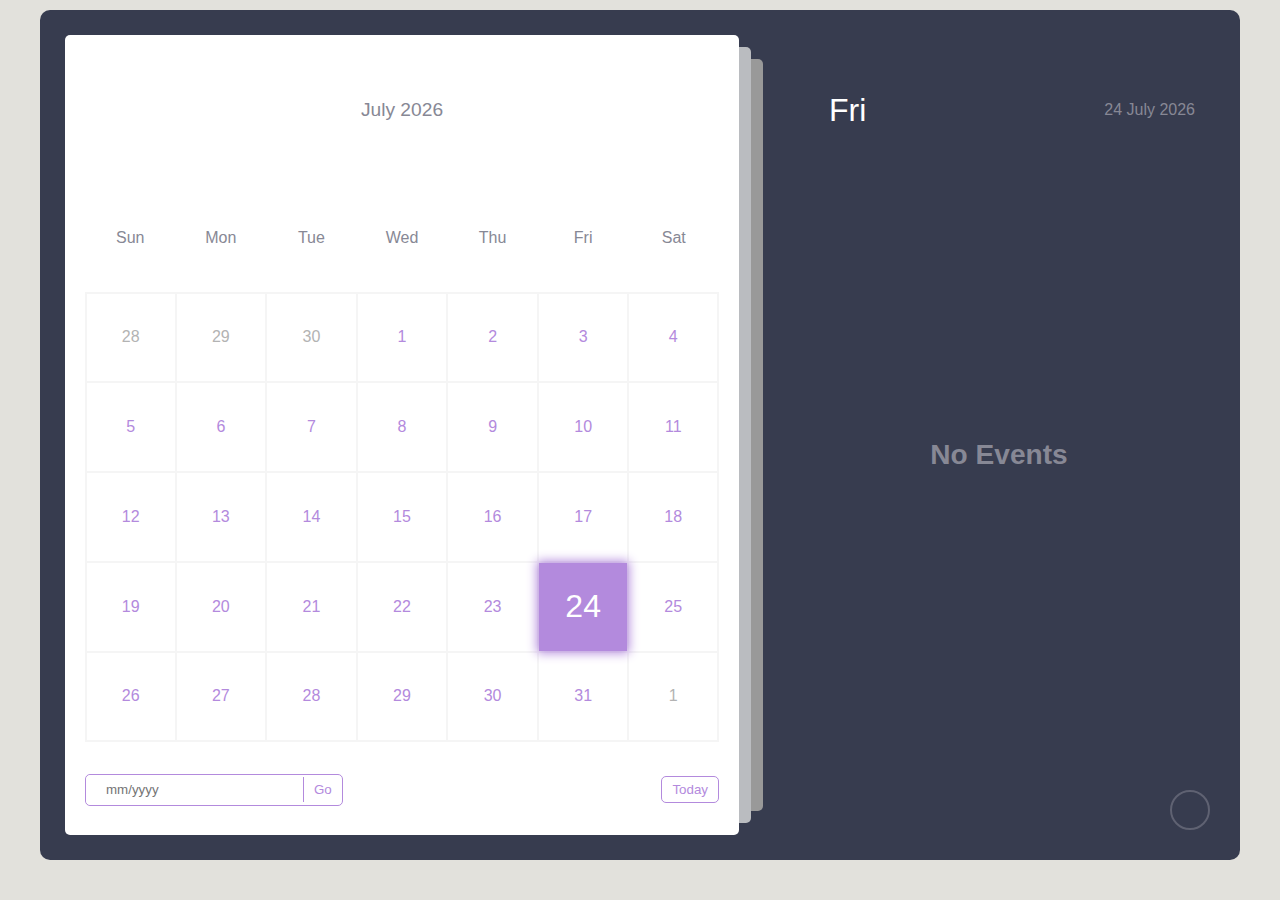
==== pages/content/index.html @ 9746d3e6 "did the admin add function and major changes" ====
<!DOCTYPE html>
<html lang="en">
  <head>
    <meta charset="UTF-8" />
    <meta http-equiv="X-UA-Compatible" content="IE=edge" />
    <meta name="viewport" content="width=device-width, initial-scale=1.0" />
    <meta
      name="description"
      content="Stay organized with our user-friendly Calendar featuring events, reminders, and a customizable interface. Built with HTML, CSS, and JavaScript. Start scheduling today!"
    />
    <meta
      name="keywords"
      content="calendar, events, reminders, javascript, html, css, open source coding"
    />
    <link
      rel="stylesheet"
      href="https://cdnjs.cloudflare.com/ajax/libs/font-awesome/6.2.0/css/all.min.css"
      integrity="sha512-xh6O/CkQoPOWDdYTDqeRdPCVd1SpvCA9XXcUnZS2FmJNp1coAFzvtCN9BmamE+4aHK8yyUHUSCcJHgXloTyT2A=="
      crossorigin="anonymous"
      referrerpolicy="no-referrer"
    />
    <link rel="stylesheet" href="style.css" />
    <title>Calendar with Events</title>
  </head>
  <body>
    <div class="container">
      <div class="left">
        <div class="calendar">
          <div class="month">
            <i class="fas fa-angle-left prev"></i>
            <div class="date">december 2015</div>
            <i class="fas fa-angle-right next"></i>
          </div>
          <div class="weekdays">
            <div>Sun</div>
            <div>Mon</div>
            <div>Tue</div>
            <div>Wed</div>
            <div>Thu</div>
            <div>Fri</div>
            <div>Sat</div>
          </div>
          <div class="days"></div>
          <div class="goto-today">
            <div class="goto">
              <input type="text" placeholder="mm/yyyy" class="date-input" />
              <button class="goto-btn">Go</button>
            </div>
            <button class="today-btn">Today</button>
          </div>
        </div>
      </div>
      <div class="right">
        <div class="today-date">
          <div class="event-day">wed</div>
          <div class="event-date">12th december 2022</div>
        </div>
        <div class="events"></div>
        <div class="add-event-wrapper">
          <div class="add-event-header">
            <div class="title">Add Reminder</div>
            <i class="fas fa-times close"></i>
          </div>
          <div class="add-event-body">
            <div class="add-event-input">
              <input type="text" placeholder="Enter The Title" class="event-name" />
            </div>
            <div class="add-event-input">
              <input
                type="text"
                placeholder="Module Number"
                class="event-module"
              />
            </div>
            <div class="add-event-input">
              <input
                type="text"
                placeholder="Details"
                class="event-details"
              />
            </div>
          </div>
          <div class="add-event-footer">
            <button class="add-event-btn">Add Reminder</button>
          </div>
        </div>
      </div>
      <button class="add-event">
        <i class="fas fa-plus"></i>
      </button>
    </div>

    <!-- <div class="credits">
      <p>
        Crafted with ❤️ by
        <a href="https://youtu.be/6EVgmpm4z5U" target="_blank">Open Source Coding</a>
      </p>
    </div> -->

    <script src="script.js"></script>
  </body>
</html>
---- pages/content/style.css ----
:root {
    --primary-clr: #b38add;
  }
  * {
    margin: 0;
    padding: 0;
    box-sizing: border-box;
    font-family: "Poppins", sans-serif;
  }
  /* nice scroll bar */
  ::-webkit-scrollbar {
    width: 5px;
  }
  ::-webkit-scrollbar-track {
    background: #f5f5f5;
    border-radius: 50px;
  }
  ::-webkit-scrollbar-thumb {
    background: var(--primary-clr);
    border-radius: 50px;
  }
  
  body {
    position: relative;
    min-height: 100vh;
    display: flex;
    align-items: center;
    justify-content: center;
    padding-bottom: 30px;
    background-color: #e2e1dc;
  }
  .container {
    position: relative;
    width: 1200px;
    min-height: 850px;
    margin: 0 auto;
    padding: 5px;
    color: #fff;
    display: flex;
  
    border-radius: 10px;
    background-color: #373c4f;
  }
  .left {
    width: 60%;
    padding: 20px;
  }
  .calendar {
    position: relative;
    width: 100%;
    height: 100%;
    display: flex;
    flex-direction: column;
    flex-wrap: wrap;
    justify-content: space-between;
    color: #878895;
    border-radius: 5px;
    background-color: #fff;
  }
  /* set after behind the main element */
  .calendar::before,
  .calendar::after {
    content: "";
    position: absolute;
    top: 50%;
    left: 100%;
    width: 12px;
    height: 97%;
    border-radius: 0 5px 5px 0;
    background-color: #d3d4d6d7;
    transform: translateY(-50%);
  }
  .calendar::before {
    height: 94%;
    left: calc(100% + 12px);
    background-color: rgb(153, 153, 153);
  }
  .calendar .month {
    width: 100%;
    height: 150px;
    display: flex;
    align-items: center;
    justify-content: space-between;
    padding: 0 50px;
    font-size: 1.2rem;
    font-weight: 500;
    text-transform: capitalize;
  }
  .calendar .month .prev,
  .calendar .month .next {
    cursor: pointer;
  }
  .calendar .month .prev:hover,
  .calendar .month .next:hover {
    color: var(--primary-clr);
  }
  .calendar .weekdays {
    width: 100%;
    height: 100px;
    display: flex;
    align-items: center;
    justify-content: space-between;
    padding: 0 20px;
    font-size: 1rem;
    font-weight: 500;
    text-transform: capitalize;
  }
  .weekdays div {
    width: 14.28%;
    height: 100%;
    display: flex;
    align-items: center;
    justify-content: center;
  }
  .calendar .days {
    width: 100%;
    display: flex;
    flex-wrap: wrap;
    justify-content: space-between;
    padding: 0 20px;
    font-size: 1rem;
    font-weight: 500;
    margin-bottom: 20px;
  }
  .calendar .days .day {
    width: 14.28%;
    height: 90px;
    display: flex;
    align-items: center;
    justify-content: center;
    cursor: pointer;
    color: var(--primary-clr);
    border: 1px solid #f5f5f5;
  }
  .calendar .days .day:nth-child(7n + 1) {
    border-left: 2px solid #f5f5f5;
  }
  .calendar .days .day:nth-child(7n) {
    border-right: 2px solid #f5f5f5;
  }
  .calendar .days .day:nth-child(-n + 7) {
    border-top: 2px solid #f5f5f5;
  }
  .calendar .days .day:nth-child(n + 29) {
    border-bottom: 2px solid #f5f5f5;
  }
  
  .calendar .days .day:not(.prev-date, .next-date):hover {
    color: #fff;
    background-color: var(--primary-clr);
  }
  .calendar .days .prev-date,
  .calendar .days .next-date {
    color: #b3b3b3;
  }
  .calendar .days .active {
    position: relative;
    font-size: 2rem;
    color: #fff;
    background-color: var(--primary-clr);
  }
  .calendar .days .active::before {
    content: "";
    position: absolute;
    top: 0;
    left: 0;
    width: 100%;
    height: 100%;
    box-shadow: 0 0 10px 2px var(--primary-clr);
  }
  .calendar .days .today {
    font-size: 2rem;
  }
  .calendar .days .event {
    position: relative;
  }
  .calendar .days .event::after {
    content: "";
    position: absolute;
    bottom: 10%;
    left: 50%;
    width: 75%;
    height: 6px;
    border-radius: 30px;
    transform: translateX(-50%);
    background-color: var(--primary-clr);
  }
  .calendar .days .day:hover.event::after {
    background-color: #fff;
  }
  .calendar .days .active.event::after {
    background-color: #fff;
    bottom: 20%;
  }
  .calendar .days .active.event {
    padding-bottom: 10px;
  }
  .calendar .goto-today {
    width: 100%;
    height: 50px;
    display: flex;
    align-items: center;
    justify-content: space-between;
    gap: 5px;
    padding: 0 20px;
    margin-bottom: 20px;
    color: var(--primary-clr);
  }
  .calendar .goto-today .goto {
    display: flex;
    align-items: center;
    border-radius: 5px;
    overflow: hidden;
    border: 1px solid var(--primary-clr);
  }
  .calendar .goto-today .goto input {
    width: 100%;
    height: 30px;
    outline: none;
    border: none;
    border-radius: 5px;
    padding: 0 20px;
    color: var(--primary-clr);
    border-radius: 5px;
  }
  .calendar .goto-today button {
    padding: 5px 10px;
    border: 1px solid var(--primary-clr);
    border-radius: 5px;
    background-color: transparent;
    cursor: pointer;
    color: var(--primary-clr);
  }
  .calendar .goto-today button:hover {
    color: #fff;
    background-color: var(--primary-clr);
  }
  .calendar .goto-today .goto button {
    border: none;
    border-left: 1px solid var(--primary-clr);
    border-radius: 0;
  }
  .container .right {
    position: relative;
    width: 40%;
    min-height: 100%;
    padding: 20px 0;
  }
  
  .right .today-date {
    width: 100%;
    height: 50px;
    display: flex;
    flex-wrap: wrap;
    gap: 10px;
    align-items: center;
    justify-content: space-between;
    padding: 0 40px;
    padding-left: 70px;
    margin-top: 50px;
    margin-bottom: 20px;
    text-transform: capitalize;
  }
  .right .today-date .event-day {
    font-size: 2rem;
    font-weight: 500;
  }
  .right .today-date .event-date {
    font-size: 1rem;
    font-weight: 400;
    color: #878895;
  }
  .events {
    width: 100%;
    height: 100%;
    max-height: 600px;
    overflow-x: hidden;
    overflow-y: auto;
    display: flex;
    flex-direction: column;
    padding-left: 4px;
  }
  .events .event {
    position: relative;
    width: 95%;
    min-height: 70px;
    display: flex;
    justify-content: center;
    flex-direction: column;
    gap: 5px;
    padding: 0 20px;
    padding-left: 50px;
    color: #fff;
    background: linear-gradient(90deg, #3f4458, transparent);
    cursor: pointer;
  }
  /* even event */
  .events .event:nth-child(even) {
    background: transparent;
  }
  .events .event:hover {
    background: linear-gradient(90deg, var(--primary-clr), transparent);
  }
  .events .event .title {
    display: flex;
    align-items: center;
    pointer-events: none;
  }
  .events .event .title .event-title {
    font-size: 1rem;
    font-weight: 400;
    margin-left: 20px;
  }
  .events .event i {
    color: var(--primary-clr);
    font-size: 0.5rem;
  }
  .events .event:hover i {
    color: #fff;
  }
  .events .event .event-time {
    font-size: 0.8rem;
    font-weight: 400;
    color: #878895;
    margin-left: 15px;
    pointer-events: none;
  }
  .events .event:hover .event-time {
    color: #fff;
  }
  /* add tick in event after */
  .events .event::after {
    content: "✓";
    position: absolute;
    top: 50%;
    right: 0;
    font-size: 3rem;
    line-height: 1;
    display: none;
    align-items: center;
    justify-content: center;
    opacity: 0.3;
    color: var(--primary-clr);
    transform: translateY(-50%);
  }
  .events .event:hover::after {
    display: flex;
  }
  .add-event {
    position: absolute;
    bottom: 30px;
    right: 30px;
    width: 40px;
    height: 40px;
    display: flex;
    align-items: center;
    justify-content: center;
    font-size: 1rem;
    color: #878895;
    border: 2px solid #878895;
    opacity: 0.5;
    border-radius: 50%;
    background-color: transparent;
    cursor: pointer;
  }
  .add-event:hover {
    opacity: 1;
  }
  .add-event i {
    pointer-events: none;
  }
  .events .no-event {
    width: 100%;
    height: 100%;
    display: flex;
    align-items: center;
    justify-content: center;
    font-size: 1.5rem;
    font-weight: 500;
    color: #878895;
  }
  .add-event-wrapper {
    position: absolute;
    bottom: 100px;
    left: 50%;
    width: 90%;
    max-height: 0;
    overflow: hidden;
    border-radius: 5px;
    background-color: #fff;
    transform: translateX(-50%);
    transition: max-height 0.5s ease;
  }
  .add-event-wrapper.active {
    max-height: 300px;
  }
  .add-event-header {
    width: 100%;
    height: 50px;
    display: flex;
    align-items: center;
    justify-content: space-between;
    padding: 0 20px;
    color: #373c4f;
    border-bottom: 1px solid #f5f5f5;
  }
  .add-event-header .close {
    font-size: 1.5rem;
    cursor: pointer;
  }
  .add-event-header .close:hover {
    color: var(--primary-clr);
  }
  .add-event-header .title {
    font-size: 1.2rem;
    font-weight: 500;
  }
  .add-event-body {
    width: 100%;
    height: 100%;
    display: flex;
    flex-direction: column;
    gap: 5px;
    padding: 20px;
  }
  .add-event-body .add-event-input {
    width: 100%;
    height: 40px;
    display: flex;
    align-items: center;
    justify-content: space-between;
    gap: 10px;
  }
  .add-event-body .add-event-input input {
    width: 100%;
    height: 100%;
    outline: none;
    border: none;
    border-bottom: 1px solid #f5f5f5;
    padding: 0 10px;
    font-size: 1rem;
    font-weight: 400;
    color: #373c4f;
  }
  .add-event-body .add-event-input input::placeholder {
    color: #a5a5a5;
  }
  .add-event-body .add-event-input input:focus {
    border-bottom: 1px solid var(--primary-clr);
  }
  .add-event-body .add-event-input input:focus::placeholder {
    color: var(--primary-clr);
  }
  .add-event-footer {
    display: flex;
    align-items: center;
    justify-content: center;
    padding: 20px;
  }
  .add-event-footer .add-event-btn {
    height: 40px;
    font-size: 1rem;
    font-weight: 500;
    outline: none;
    border: none;
    color: #fff;
    background-color: var(--primary-clr);
    border-radius: 5px;
    cursor: pointer;
    padding: 5px 10px;
    border: 1px solid var(--primary-clr);
  }
  .add-event-footer .add-event-btn:hover {
    background-color: transparent;
    color: var(--primary-clr);
  }
  
  /* media queries */
  
  @media screen and (max-width: 1000px) {
    body {
      align-items: flex-start;
      justify-content: flex-start;
    }
    .container {
      min-height: 100vh;
      flex-direction: column;
      border-radius: 0;
    }
    .container .left {
      width: 100%;
      height: 100%;
      padding: 20px 0;
    }
    .container .right {
      width: 100%;
      height: 100%;
      padding: 20px 0;
    }
    .calendar::before,
    .calendar::after {
      top: 100%;
      left: 50%;
      width: 97%;
      height: 12px;
      border-radius: 0 0 5px 5px;
      transform: translateX(-50%);
    }
    .calendar::before {
      width: 94%;
      top: calc(100% + 12px);
    }
    .events {
      padding-bottom: 340px;
    }
    .add-event-wrapper {
      bottom: 100px;
    }
  }
  @media screen and (max-width: 500px) {
    .calendar .month {
      height: 75px;
    }
    .calendar .weekdays {
      height: 50px;
    }
    .calendar .days .day {
      height: 40px;
      font-size: 0.8rem;
    }
    .calendar .days .day.active,
    .calendar .days .day.today {
      font-size: 1rem;
    }
    .right .today-date {
      padding: 20px;
    }
  }
  
  .credits {
    position: absolute;
    bottom: 0;
    left: 0;
    right: 0;
    text-align: center;
    padding: 10px;
    font-size: 12px;
    color: #fff;
    background-color: #b38add;
  }
  .credits a {
    color: #fff;
    text-decoration: none;
    font-weight: 600;
  }
  .credits a:hover {
    text-decoration: underline;
  }
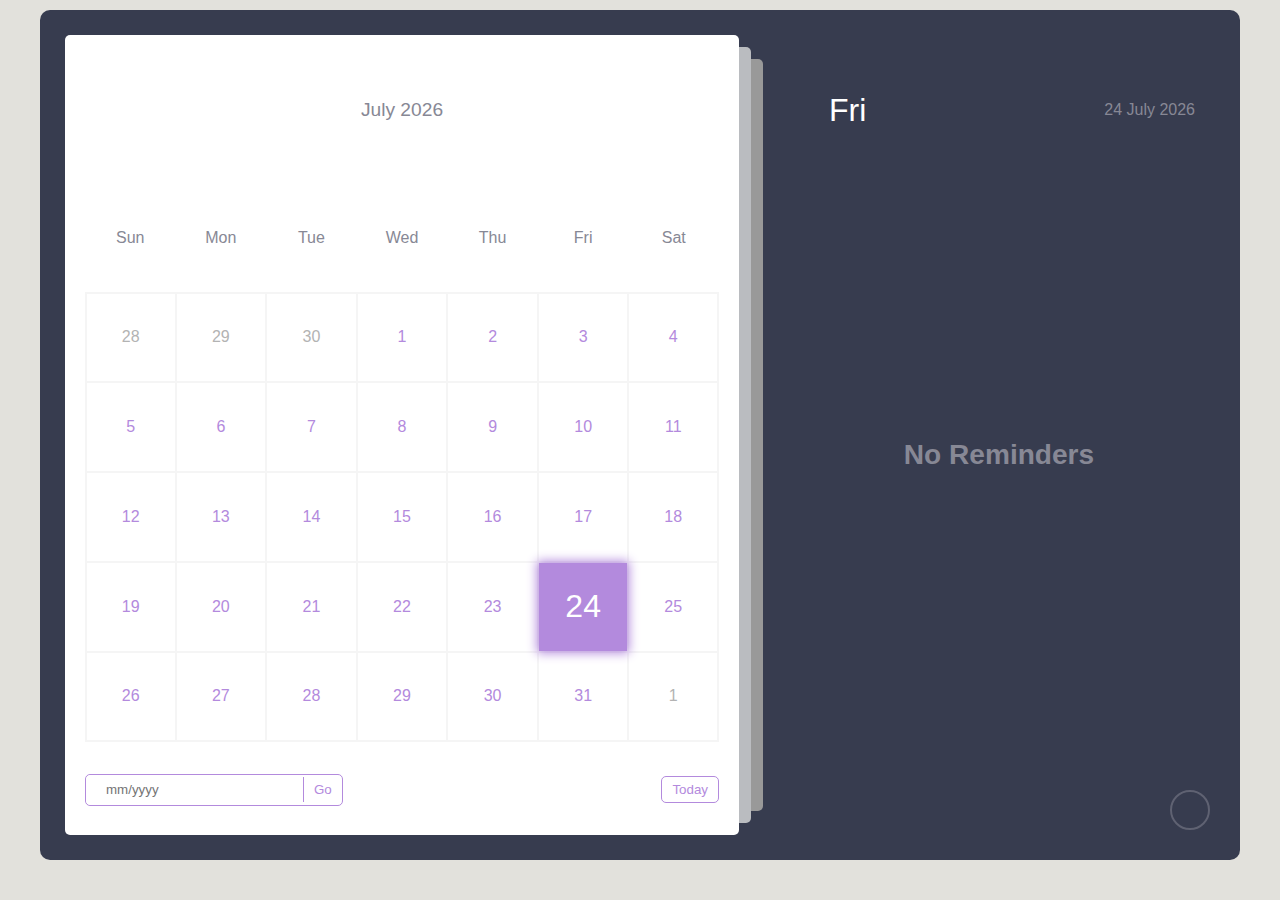
==== commit bcf3074c: "adds reminder but not to db" ====
--- a/pages/content/index.html
+++ b/pages/content/index.html
@@ -4,6 +4,7 @@
     <meta charset="UTF-8" />
     <meta http-equiv="X-UA-Compatible" content="IE=edge" />
     <meta name="viewport" content="width=device-width, initial-scale=1.0" />
+    <script src="https://code.jquery.com/jquery-3.6.0.min.js"></script>
     <meta
       name="description"
       content="Stay organized with our user-friendly Calendar featuring events, reminders, and a customizable interface. Built with HTML, CSS, and JavaScript. Start scheduling today!"
@@ -63,22 +64,23 @@
           </div>
           <div class="add-event-body">
             <div class="add-event-input">
-              <input type="text" placeholder="Enter The Title" class="event-name" />
+              <input type="text" placeholder="Enter The Title" class="event-name" name="title"/>
             </div>
             <div class="add-event-input">
               <input
                 type="text"
                 placeholder="Module Number"
-                class="event-module"
+                class="event-module" name="module"
               />
             </div>
             <div class="add-event-input">
               <input
                 type="text"
                 placeholder="Details"
-                class="event-details"
+                class="event-details" name="details"
               />
             </div>
+
           </div>
           <div class="add-event-footer">
             <button class="add-event-btn">Add Reminder</button>
